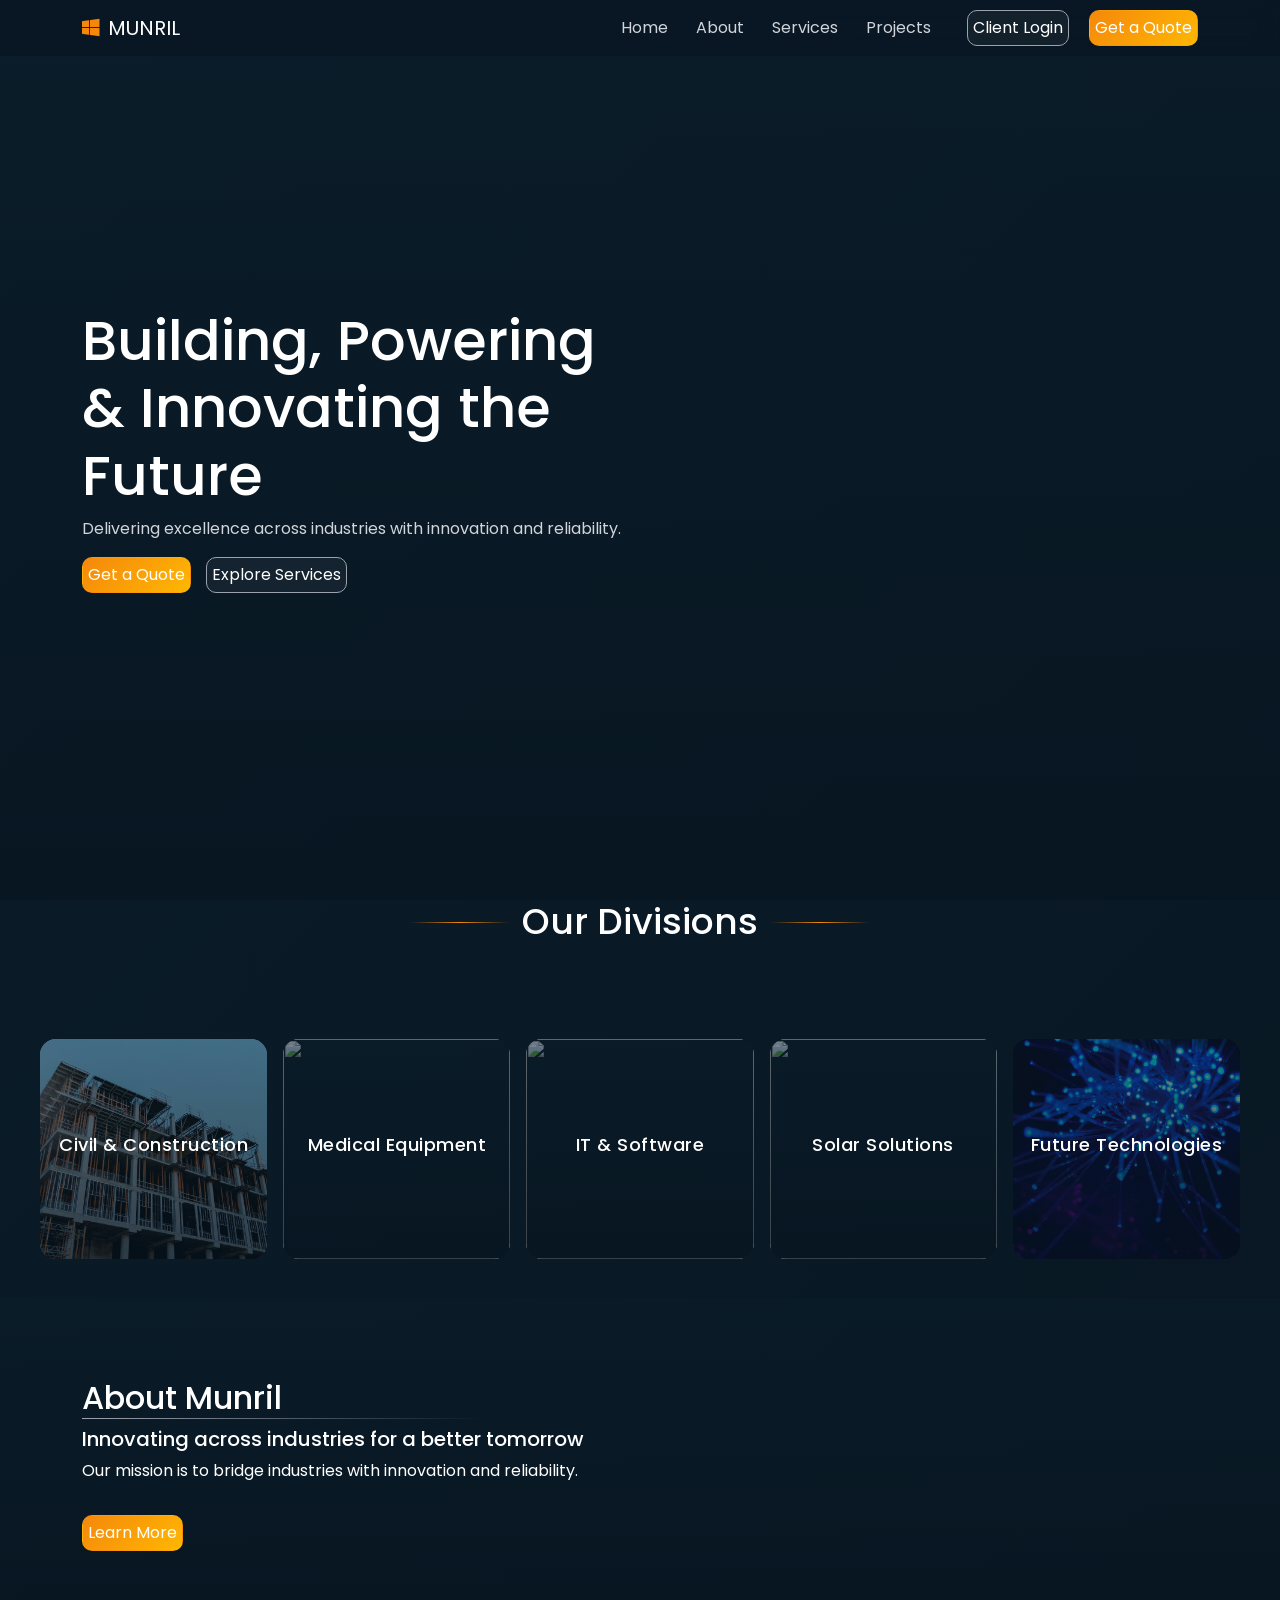
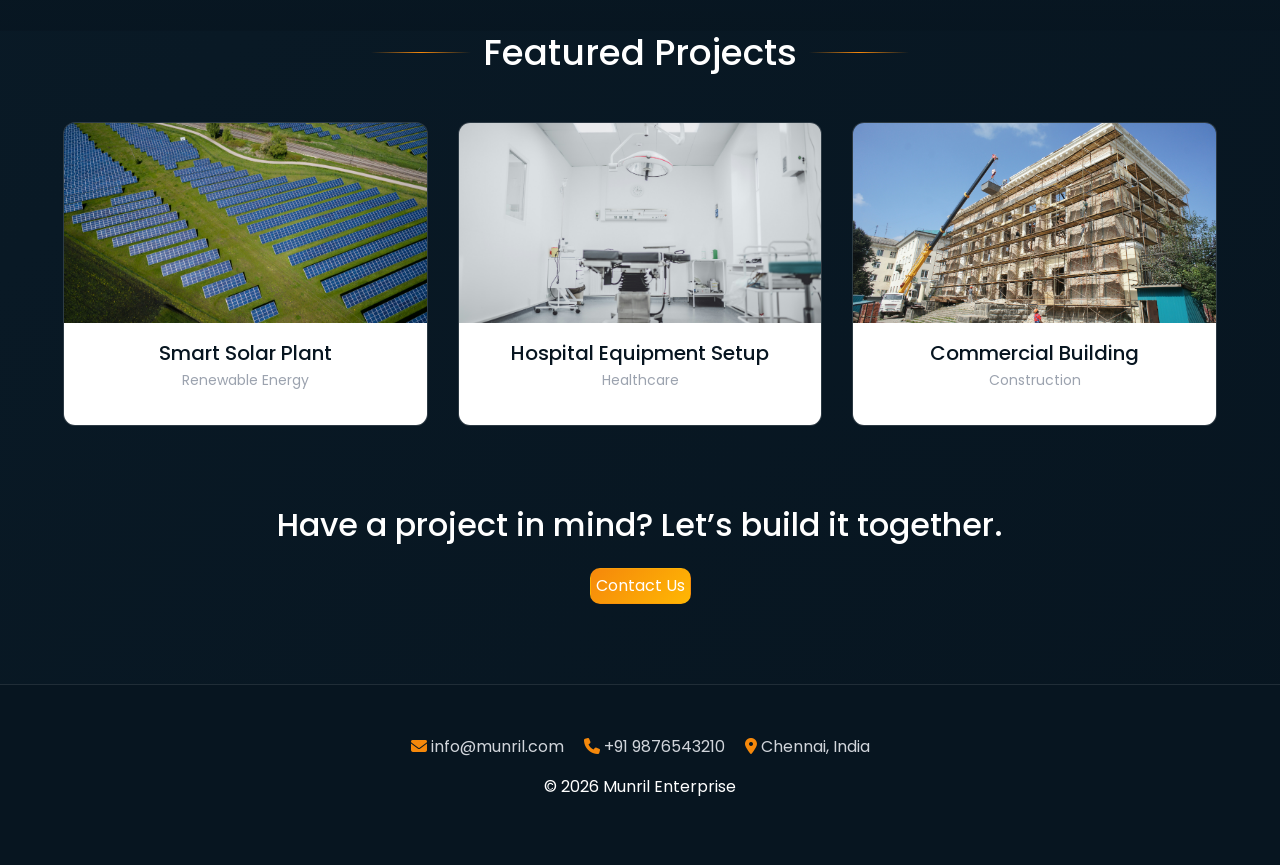
==== index.html @ ea1d563f "New Update" ====
<!DOCTYPE html>
<html lang="en">
<head>
<meta charset="UTF-8">
<meta name="viewport" content="width=device-width, initial-scale=1.0">

<title>Munril Enterprise</title>

<link href="https://cdn.jsdelivr.net/npm/bootstrap@5.3.2/dist/css/bootstrap.min.css" rel="stylesheet">
<link rel="stylesheet" href="https://cdnjs.cloudflare.com/ajax/libs/font-awesome/6.5.0/css/all.min.css">

<link href="https://fonts.googleapis.com/css2?family=Poppins:wght@300;400;600&display=swap" rel="stylesheet">

<link rel="stylesheet" href="style.css">
</head>

<body>

<nav class="navbar navbar-expand-lg fixed-top custom-nav">
  <div class="container">
    <a class="navbar-brand d-flex align-items-center">
      <i class="fa-brands fa-windows logo-icon"></i>
      <span class="logo-text ms-2">MUNRIL</span>
    </a>

    <button class="navbar-toggler text-white" data-bs-toggle="collapse" data-bs-target="#menu">☰</button>

    <div class="collapse navbar-collapse" id="menu">
      <ul class="navbar-nav ms-auto align-items-lg-center">
        <li class="nav-item"><a class="nav-link">Home</a></li>
        <li class="nav-item"><a class="nav-link">About</a></li>
        <li class="nav-item"><a class="nav-link">Services</a></li>
        <li class="nav-item"><a class="nav-link">Projects</a></li>

        <li class="nav-item ms-lg-3">
          <button class="btn btn-client">Client Login</button>
        </li>

        <li class="nav-item ms-lg-2">
          <button class="btn btn-glow">Get a Quote</button>
        </li>
      </ul>
    </div>
  </div>
</nav>

<section class="hero d-flex align-items-center">
  <div class="container">
    <div class="col-lg-6">
      <h1>Building, Powering & Innovating the Future</h1>
      <p>Delivering excellence across industries with innovation and reliability.</p>

      <div class="hero-buttons">
        <button class="btn btn-glow">Get a Quote</button>
        <button class="btn btn-outline">Explore Services</button>
      </div>
    </div>
  </div>
</section>

<section class="divisions text-center">
  <div class="container-fluid px-0">
    <h2 class="section-title">Our Divisions</h2>

    <div class="glass-box mt-5">
      <div class="row g-3 justify-content-center">

       <div class="col-lg col-md-4 col-6">
  <div class="division-card">
    <img src="./Images/civil.jpg" alt="">
    <div class="division-overlay">
      <h6>Civil & Construction</h6>
    </div>
  </div>
</div>

       <div class="col-lg col-md-4 col-6">
  <div class="division-card">
    <img src="./Images/MedicalEquipments.jpg" alt="">
    <div class="division-overlay">
      <h6>Medical Equipment</h6>
    </div>
  </div>
</div>

       <div class="col-lg col-md-4 col-6">
  <div class="division-card">
    <img src="./Images/it.jpg" alt="">
    <div class="division-overlay">
      <h6>IT & Software</h6>
    </div>
  </div>
</div>

        <div class="col-lg col-md-4 col-6">
  <div class="division-card">
    <img src="./Images/solar.jpg" alt="">
    <div class="division-overlay">
      <h6>Solar Solutions</h6>
    </div>
  </div>
</div>

       <div class="col-lg col-md-4 col-6">
  <div class="division-card">
    <img src="./Images/FT.jpg" alt="">
    <div class="division-overlay">
      <h6>Future Technologies</h6>
    </div>
  </div>
</div>

      </div>
    </div>
  </div>
</section>

<section class="about-section">
  <div class="container">
    <div class="col-lg-6">
      <h2 class="about-title">About Munril</h2>
      <h5>Innovating across industries for a better tomorrow</h5>
      <p>Our mission is to bridge industries with innovation and reliability.</p>
      <button class="btn btn-glow mt-3">Learn More</button>
    </div>
  </div>
</section>

<section class="projects-section text-center">
  <div class="container-fluid px-5 project-container">

    <h2 class="section-title mb-5">Featured Projects</h2>

    <div class="row g-3 justify-content-center">

      <div class="col-lg-4 col-md-6 col-6 project-col">
        <div class="project-card">
          <img src="./Images/sre.jpg">
          <div class="project-info">
            <h6>Smart Solar Plant</h6>
            <p>Renewable Energy</p>
          </div>
        </div>
      </div>

      <div class="col-lg-4 col-md-6 col-6 project-col">
        <div class="project-card">
          <img src="./Images/hesh.jpg">
          <div class="project-info">
            <h6>Hospital Equipment Setup</h6>
            <p>Healthcare</p>
          </div>
        </div>
      </div>

      <div class="col-lg-4 col-md-6 col-6 project-col">
        <div class="project-card">
          <img src="./Images/cbc.jpg">
          <div class="project-info">
            <h6>Commercial Building</h6>
            <p>Construction</p>
          </div>
        </div>
      </div>

    </div>

  </div>
</section>

<section class="cta-section text-center">
  <div class="container">
    <h2>Have a project in mind? Let’s build it together.</h2>
    <button class="btn btn-glow mt-3">Contact Us</button>
  </div>
</section>

<footer class="footer text-center">
  <div class="container">
    <div class="footer-info">
      <span><i class="fa-solid fa-envelope"></i> info@munril.com</span>
      <span><i class="fa-solid fa-phone"></i> +91 9876543210</span>
      <span><i class="fa-solid fa-location-dot"></i> Chennai, India</span>
    </div>
    <p class="mt-3">© 2026 Munril Enterprise</p>
  </div>
</footer>

<script src="https://cdn.jsdelivr.net/npm/bootstrap@5.3.2/dist/js/bootstrap.bundle.min.js"></script>
<script src="main.js"></script>

</body>
</html>
---- style.css ----
:root {
--bg-primary: #0B1D2A;
--bg-deep: #071520;
--bg-overlay: linear-gradient(135deg, #0B1D2A, #071520);
--hero-overlay-light: linear-gradient(
    rgba(11,29,42,0.4),
    rgba(7,21,32,0.6)
  );
 --about-overlay: linear-gradient(
    rgba(11,29,42,0.6),
    rgba(7,21,32,0.8)
  ); 
  --division-overlay: linear-gradient(
    rgba(11,29,42,0.55),
    rgba(7,21,32,0.75)
  );

  --division-overlay-hover: linear-gradient(
    rgba(11,29,42,0),
    rgba(7,21,32,0)
  );

 --nav-transparent: rgba(7,21,32,0.6);
 --navbar-scroll-bg: rgba(5, 57, 95, 0.85);

  --image-overlay: linear-gradient(
    rgba(11,29,42,0.4),
    rgba(7,21,32,0.6)
  );

--accent-main: #f5880b;
--accent-glow: #FFB703;
--accent-highlight: #FFD166;

--text-heading: #FFFFFF;
--text-body: #D1D5DB;
--text-muted: #9CA3AF;

--glass-bg: rgba(255,255,255,0.05);
--glass-border: rgba(255,255,255,0.1);
--blur: blur(10px);

--glow-shadow: 0 10px 30px rgba(245,158,11,0.4);
--glow-shadow-hover: 0 15px 40px rgba(245,158,11,0.6);
--card-shadow: 0 20px 40px rgba(0,0,0,0.3);

--font-main: 'Poppins', sans-serif;

--section-padding: 80px;
--mobile-padding: 40px;
}

html,body{
  overflow-x: hidden;
}

body{
  font-family: var(--font-main);
  background: var(--bg-overlay);
  color: var(--text-heading);
}

.custom-nav{
  background: var(--nav-transparent);
  backdrop-filter: var(--blur);
}

.navbar-nav .nav-link {
  display: inline-block !important;  
  width: auto !important;       
}

.logo-icon{
  color: var(--accent-main);
}

.logo-text{
  color: var(--text-heading);
}

.navbar-nav {
  gap: 12px;
}

.navbar-toggler:focus {
  outline: none;
  box-shadow: none;
}

.navbar-toggler {
  border: 2px solid transparent;
  transition: 0.3s;
}

.navbar-toggler:not(.collapsed) {
  border: 2px solid var(--text-muted);
}

.navbar-toggler:hover {
  border: 2px solid var(--text-muted);
}

.nav-link{
  color: var(--text-body) !important;
  position: relative;
  z-index: 1;
  cursor: pointer;
}

.nav-link::after {
  content: "";
  position: absolute;
  width: 0%;
  height: 2px;
  bottom: -4px;
  left: 0;
  z-index: 0;
  background: var(--accent-glow);
  transition: width 0.3s ease;
}

.nav-link:hover::after {
  width: 100%;
}

.hero{
  height: 100vh;
  background: var(--about-overlay), url('./Images/Solarpanel.jpg');
  background-size: cover;
  background-position: center;
}

.hero h1{
  font-size: 56px;
  line-height: 1.2;
}

.hero p{
  color: var(--text-body);
}

.hero-buttons{
  display: flex;
  gap: 15px;
}

.btn-client,
.btn-glow {
  position: relative;
  z-index: 2;
}

.btn-glow{
  background: linear-gradient(135deg,var(--accent-main),var(--accent-glow));
  color: var(--text-heading);
  border-radius: 10px;
  padding: 5px;
  transition: 0.3s;
}

.btn-glow:hover{
  transform: translateY(-2px) scale(1.03);
}

.btn-outline {
  border: 1px solid var(--text-muted);
  background: var(--glass-bg);
  color: var(--text-heading);
  backdrop-filter: var(--blur);
  border-radius: 10px;
  padding: 5px;
  transition: 0.3s;
}

.btn-outline:hover {
  transform: translateY(-2px) scale(1.03);
  border-color: var(--text-body);
}

.btn-client {
  background: var(--glass-bg);
  border: 1px solid var(--text-muted);
  color: var(--text-heading);
  backdrop-filter: var(--blur);
  border-radius: 10px;
  padding: 5px;
  transition: 0.3s;
}

.btn-client:hover {
  transform: translateY(-2px) scale(1.03);
  border-color: var(--text-body);
}

.glass-box{
  border-radius: 16px;
  padding: 40px;
}

.division-card{
  position: relative;
  border-radius: 16px;
  overflow: hidden;
  height: 220px;
  cursor: pointer;
}

.division-card img{
  width: 100%;
  height: 100%;
  object-fit: cover;
  transition: 0.4s ease;
}

.division-overlay{
  position: absolute;
  inset: 0;
  background: var(--division-overlay);
  display: flex;
  align-items: center;
  justify-content: center;
  text-align: center;
  transition: 0.4s ease;
}

.division-overlay h6{
  color: var(--text-heading);
  font-size: 18px;
  letter-spacing: 0.5px;
  transition: 0.3s ease;
}

.division-card:hover .division-overlay{
  background: var(--division-overlay-hover);
}

.division-card:hover .division-overlay h6{
  opacity: 0;
  transform: translateY(10px);
}

.division-card:hover{
  transform: scale(1.06);
  box-shadow: var(--card-shadow);
}

.section-title{
  font-size: 36px;
  position: relative;
  display: inline-block;
  padding: 0 12px;
}

.overlay-text{
  position: absolute;
  top: 50%;
  left: 50%;
  transform: translate(-50%, -50%);
  
  color: var(--text-white);
  font-size: 16px;
  font-weight: 600;
  text-align: center;
  padding: 0 10px;
  z-index: 2;
}

.section-title::before,
.section-title::after{
  content:"";
  position:absolute;
  height:1px;
  width:100px;
  top:50%;
  background: linear-gradient(to right, transparent, var(--accent-main), transparent);
}

.section-title::before{
  right:100%;
}

.section-title::after{
  left:100%;
}

.about-section{
  padding: var(--section-padding) 0;
  background: var(--about-overlay), url('./Images/Solarpanel.jpg');
  background-size: cover;
  background-position: center;
}

.about-title::after{
  content:"";
  display:block;
  height:1px;
  width:400px;
  background: linear-gradient(to right,var(--text-muted),transparent);
}

.project-card {
  background: var(--glass-bg);
  border: 1px solid var(--glass-border);
  backdrop-filter: blur(10px);
  border-radius: 12px;
  overflow: hidden;
  transition: 0.3s;
  height: 100%;
}

.project-card:hover{
  transform: translateY(-8px);
  box-shadow: var(--card-shadow);
}

.projects-section .row{
  margin-left: 0;
  margin-right: 0;
}

.project-col{
  padding-left: 15px;
  padding-right: 15px;
}

.projects-container{
  padding-left: 20px;
  padding-right: 20px;
}

.project-card img{
  width: 100%;
  height: 200px;
  object-fit: cover;
}

.project-info{
  background: var(--text-heading);
  color: var(--bg-deep);
  padding: 18px;
}

.project-info h6{
  font-size: 20px;
  margin-bottom: 5px;
}

.project-info p{
  font-size: 14px;
  color: var(--text-muted);
}

.cta-section{
  padding: var(--section-padding) 0;
}

.footer{
  background: var(--bg-deep);
  border-top:1px solid var(--glass-border);
  padding:50px;
}

.footer-info{
  display:flex;
  justify-content:center;
  gap:20px;
  flex-wrap:wrap;
  color: var(--text-body);
}

.footer i{
  color: var(--accent-main);
}



@media(max-width:768px){
  .hero h1{font-size:32px;}
  .section-title{font-size:24px;}
  .hero-buttons{flex-direction:column;}
}
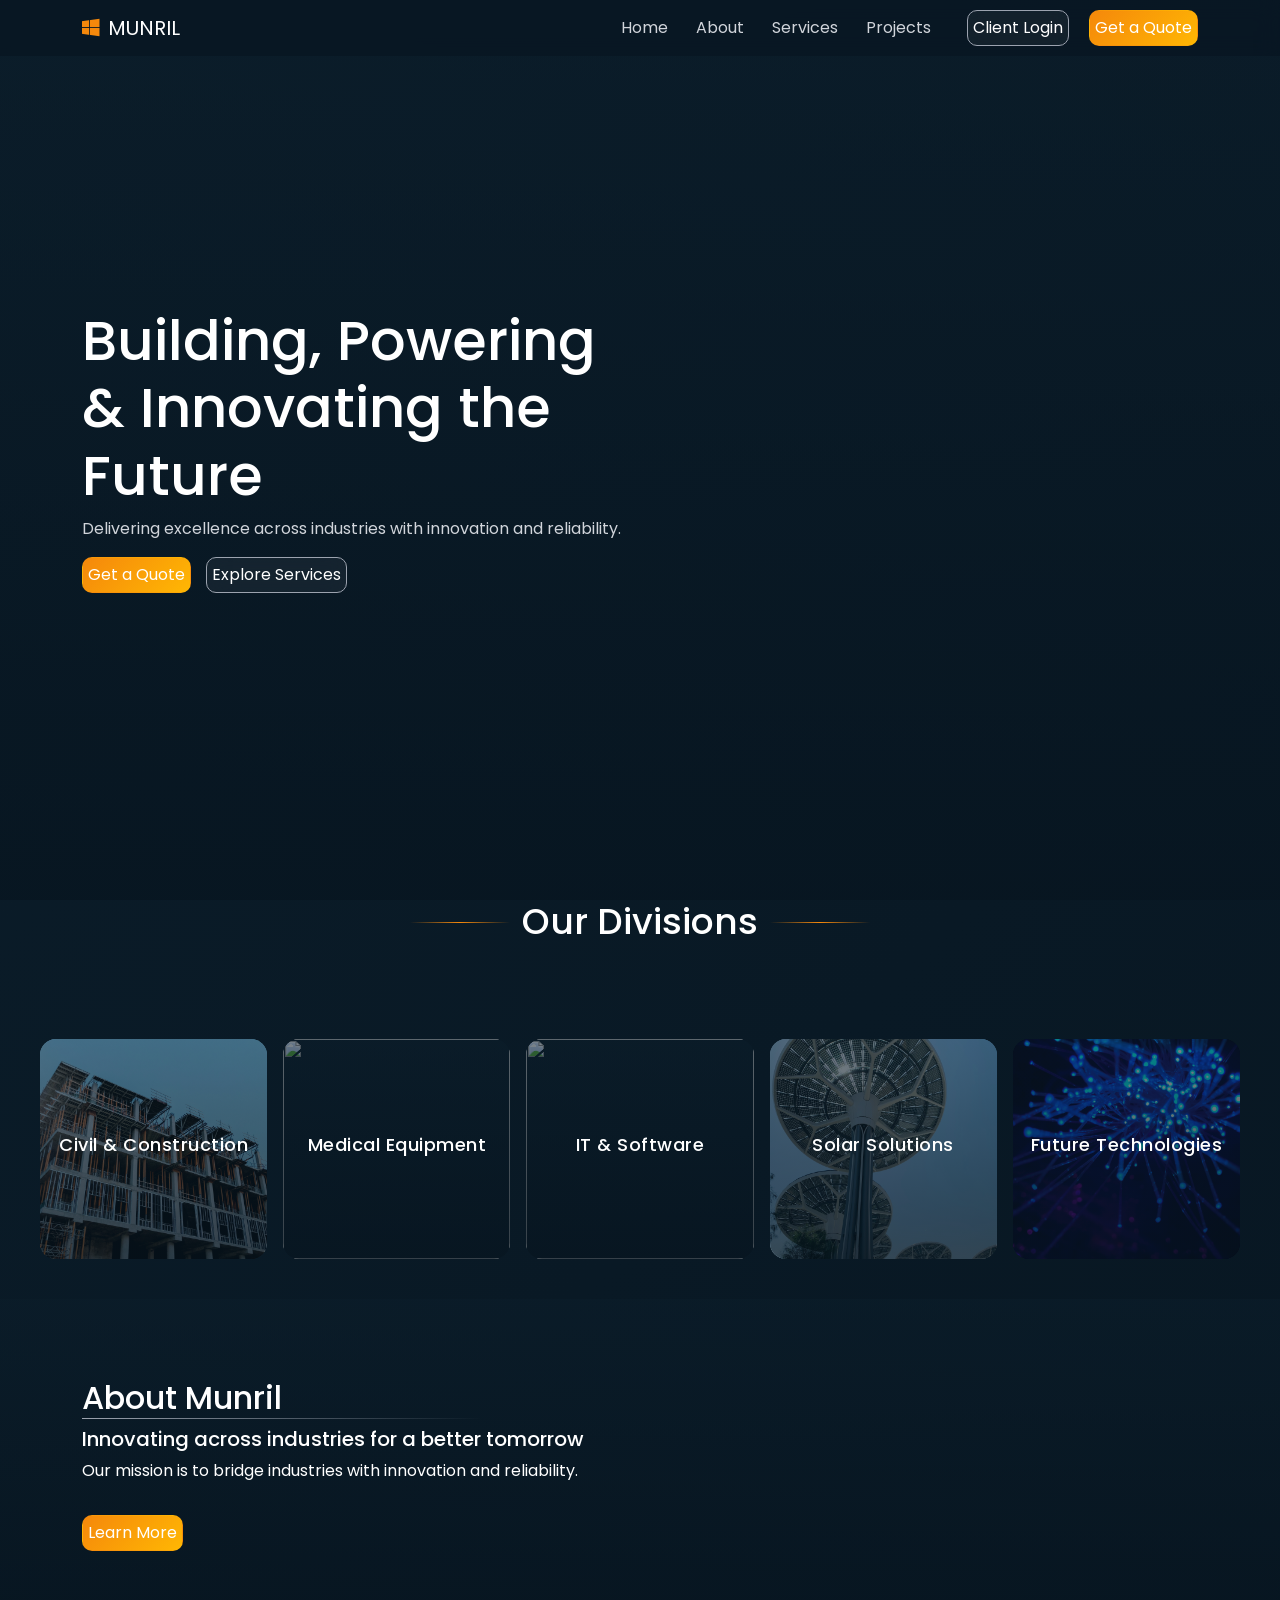
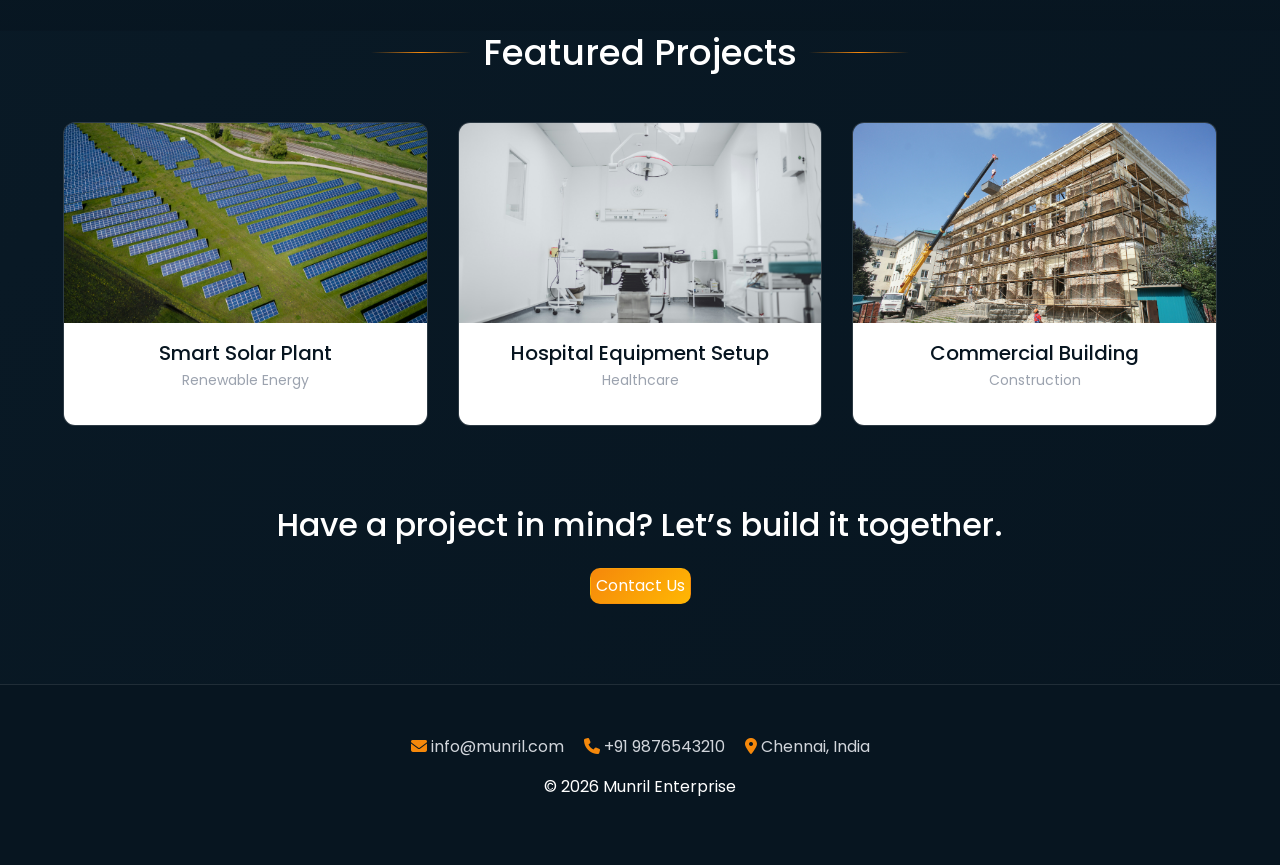
==== commit d955e04c: "Updated UI" ====
--- a/index.html
+++ b/index.html
@@ -85,7 +85,7 @@
 
        <div class="col-lg col-md-4 col-6">
   <div class="division-card">
-    <img src="./Images/it.jpg" alt="">
+    <img src="././Images/IT.jpg" alt="">
     <div class="division-overlay">
       <h6>IT & Software</h6>
     </div>
@@ -94,7 +94,7 @@
 
         <div class="col-lg col-md-4 col-6">
   <div class="division-card">
-    <img src="./Images/solar.jpg" alt="">
+    <img src="./Images/Solar.jpg" alt="">
     <div class="division-overlay">
       <h6>Solar Solutions</h6>
     </div>
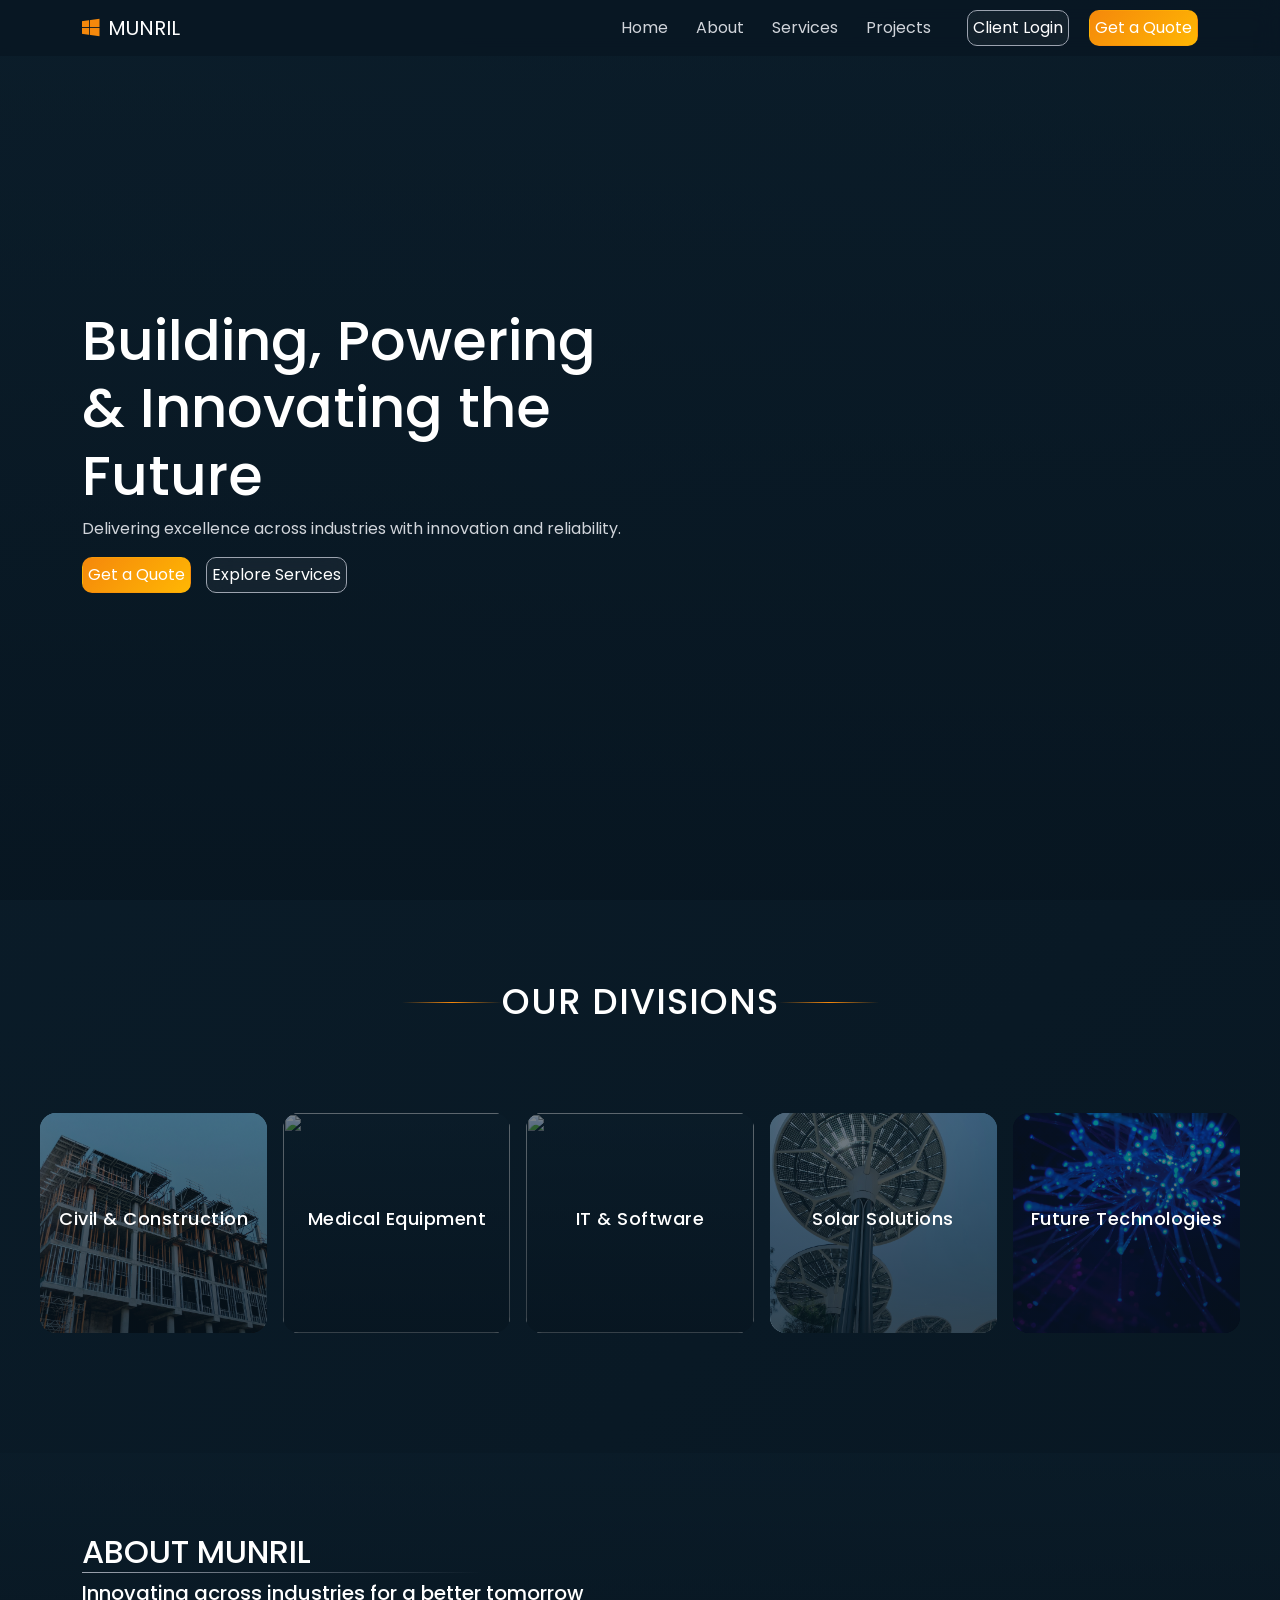
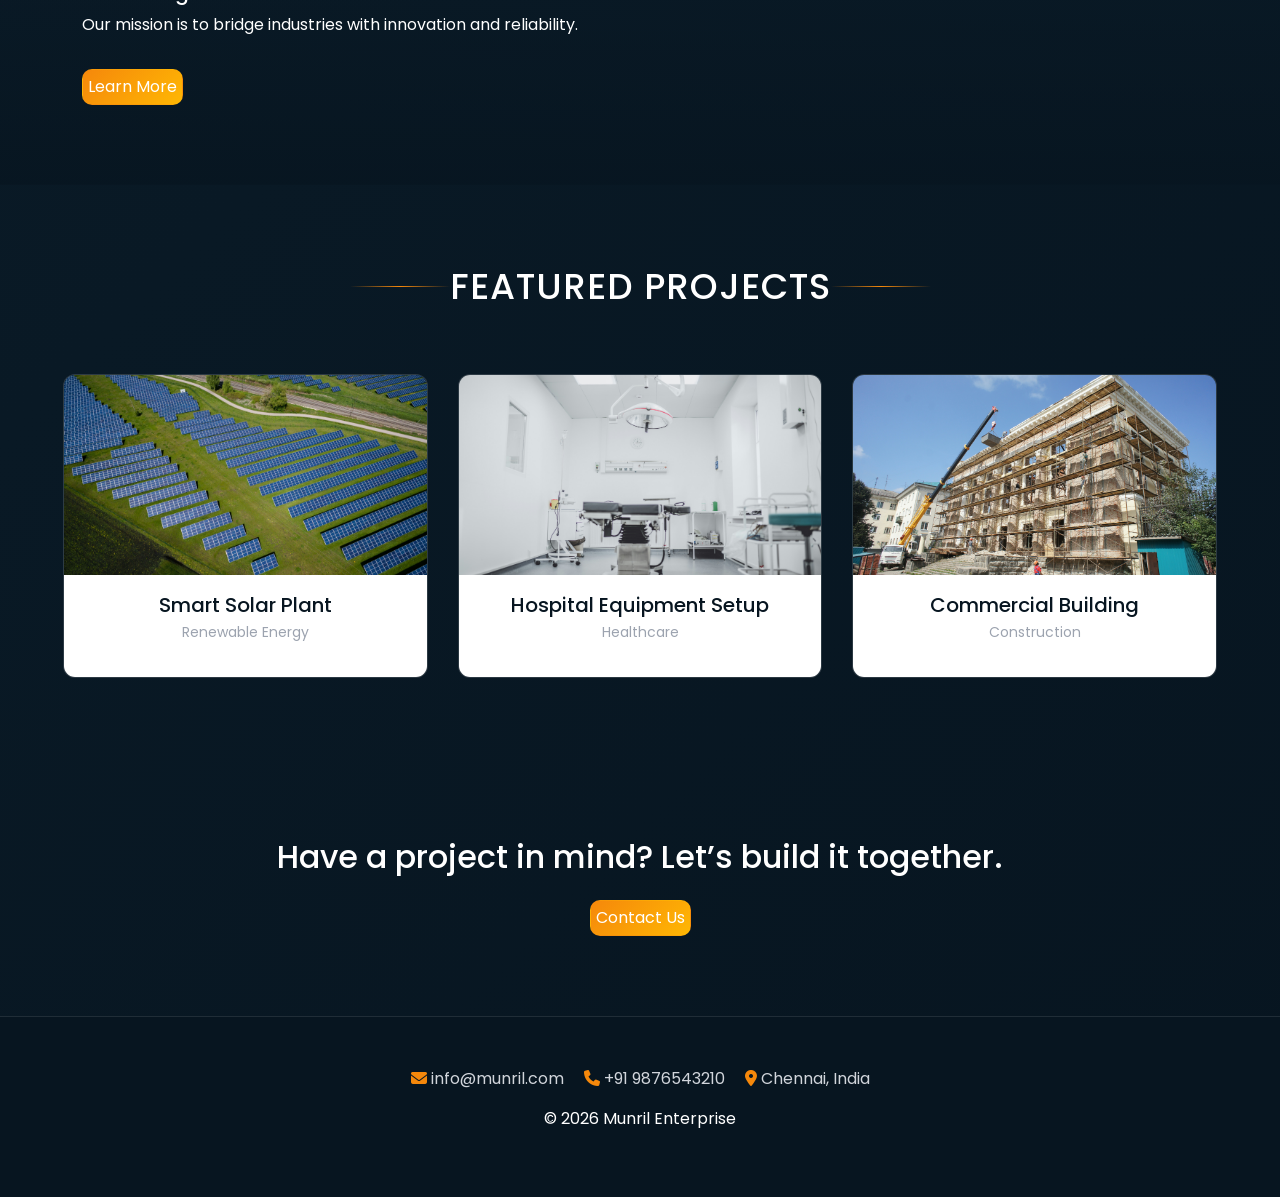
==== commit 7c70a27c: "Updates spacing" ====
--- a/index.html
+++ b/index.html
@@ -60,9 +60,9 @@
 
 <section class="divisions text-center">
   <div class="container-fluid px-0">
-    <h2 class="section-title">Our Divisions</h2>
+    <h2 class="section-title">OUR DIVISIONS</h2>
 
-    <div class="glass-box mt-5">
+    <div class="glass-box">
       <div class="row g-3 justify-content-center">
 
        <div class="col-lg col-md-4 col-6">
@@ -118,7 +118,7 @@
 <section class="about-section">
   <div class="container">
     <div class="col-lg-6">
-      <h2 class="about-title">About Munril</h2>
+      <h2 class="about-title">ABOUT MUNRIL</h2>
       <h5>Innovating across industries for a better tomorrow</h5>
       <p>Our mission is to bridge industries with innovation and reliability.</p>
       <button class="btn btn-glow mt-3">Learn More</button>
@@ -129,11 +129,11 @@
 <section class="projects-section text-center">
   <div class="container-fluid px-5 project-container">
 
-    <h2 class="section-title mb-5">Featured Projects</h2>
+    <h2 class="section-title">FEATURED PROJECTS</h2>
 
     <div class="row g-3 justify-content-center">
 
-      <div class="col-lg-4 col-md-6 col-6 project-col">
+      <div class="col-lg-4 col-md-6 col-12 project-col">
         <div class="project-card">
           <img src="./Images/sre.jpg">
           <div class="project-info">
@@ -143,7 +143,7 @@
         </div>
       </div>
 
-      <div class="col-lg-4 col-md-6 col-6 project-col">
+      <div class="col-lg-4 col-md-6 col-12 project-col">
         <div class="project-card">
           <img src="./Images/hesh.jpg">
           <div class="project-info">
@@ -153,7 +153,7 @@
         </div>
       </div>
 
-      <div class="col-lg-4 col-md-6 col-6 project-col">
+      <div class="col-lg-4 col-md-6 col-12 project-col">
         <div class="project-card">
           <img src="./Images/cbc.jpg">
           <div class="project-info">
--- a/style.css
+++ b/style.css
@@ -244,11 +244,19 @@
   box-shadow: var(--card-shadow);
 }
 
+.divisions,
+.projects-section {
+  padding: var(--section-padding) 0;
+}
+
 .section-title{
   font-size: 36px;
   position: relative;
   display: inline-block;
-  padding: 0 12px;
+  /* padding: 0 12px; */
+  margin: 0 0 40px 0;
+  text-transform: uppercase;
+  letter-spacing: 1px;
 }
 
 .overlay-text{
@@ -265,6 +273,11 @@
   z-index: 2;
 }
 
+.glass-box,
+.projects-section .row {
+  margin-top: 10px;
+}
+
 .section-title::before,
 .section-title::after{
   content:"";
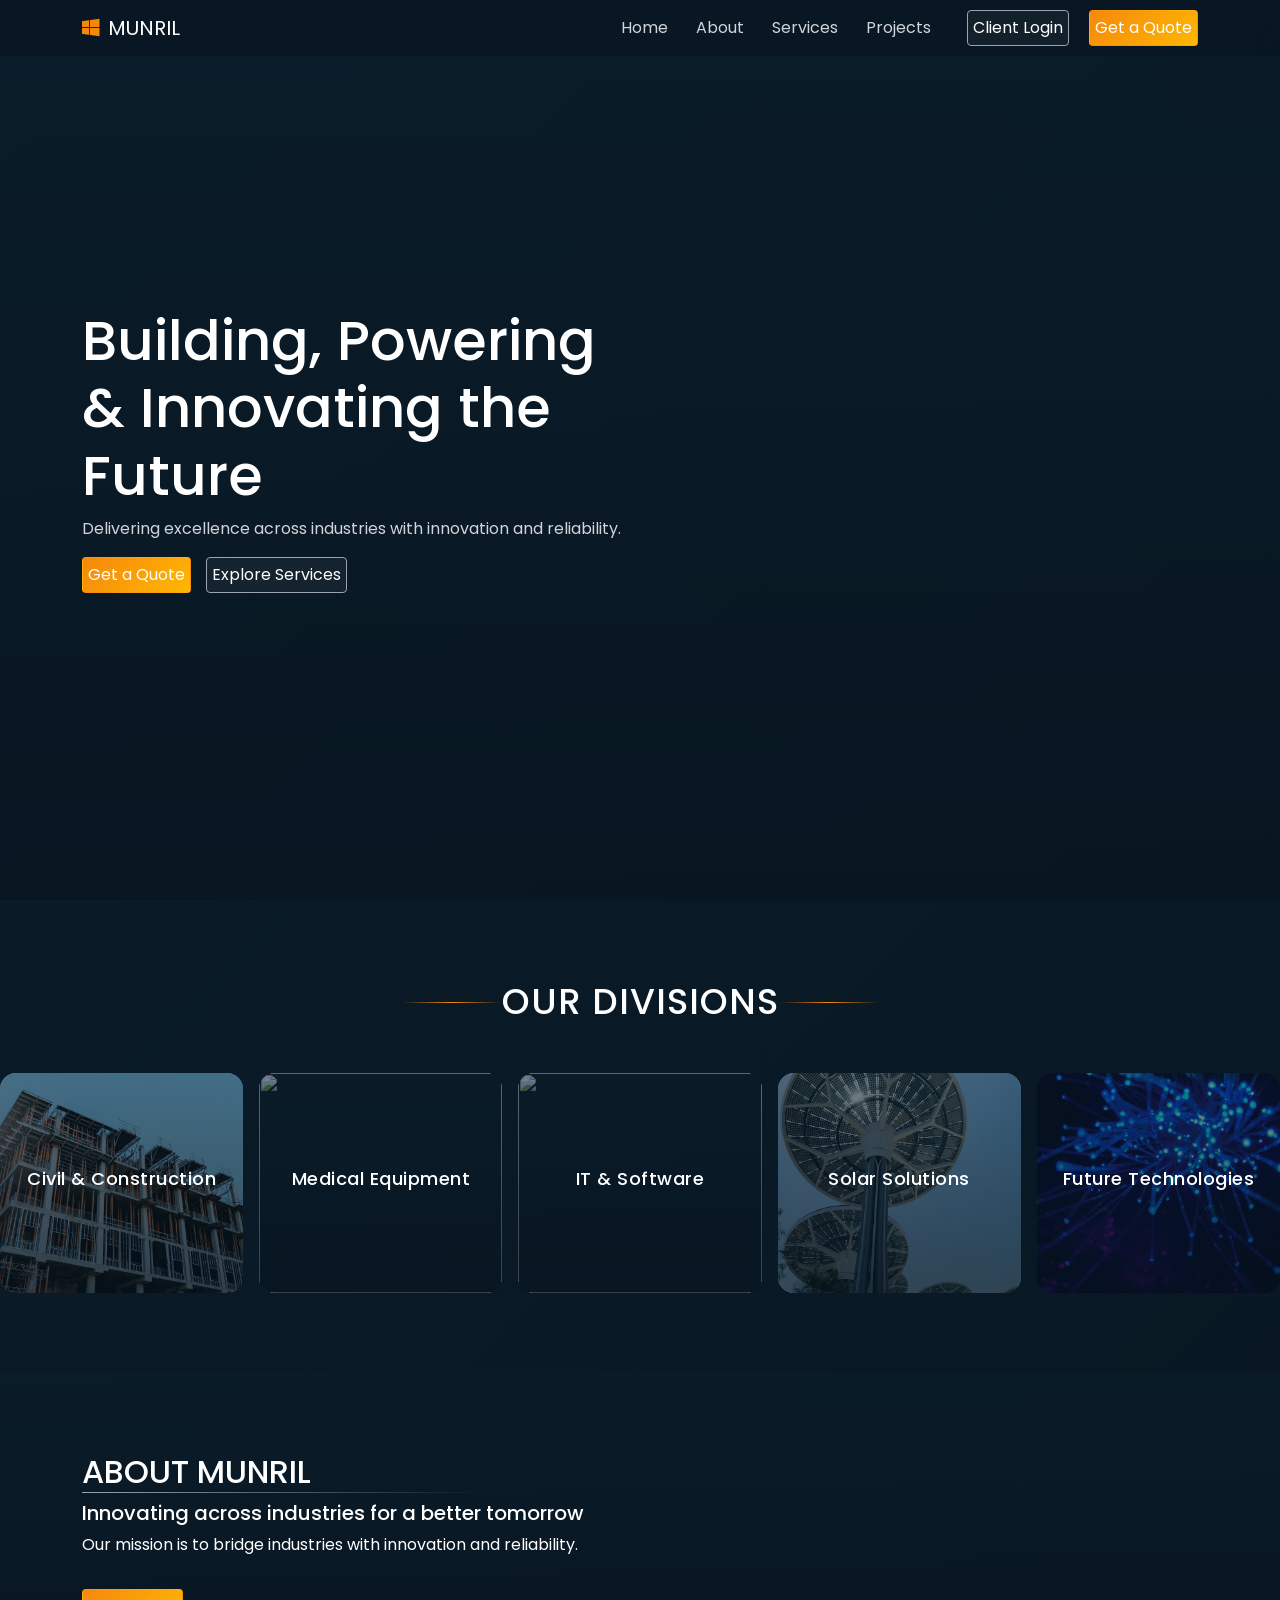
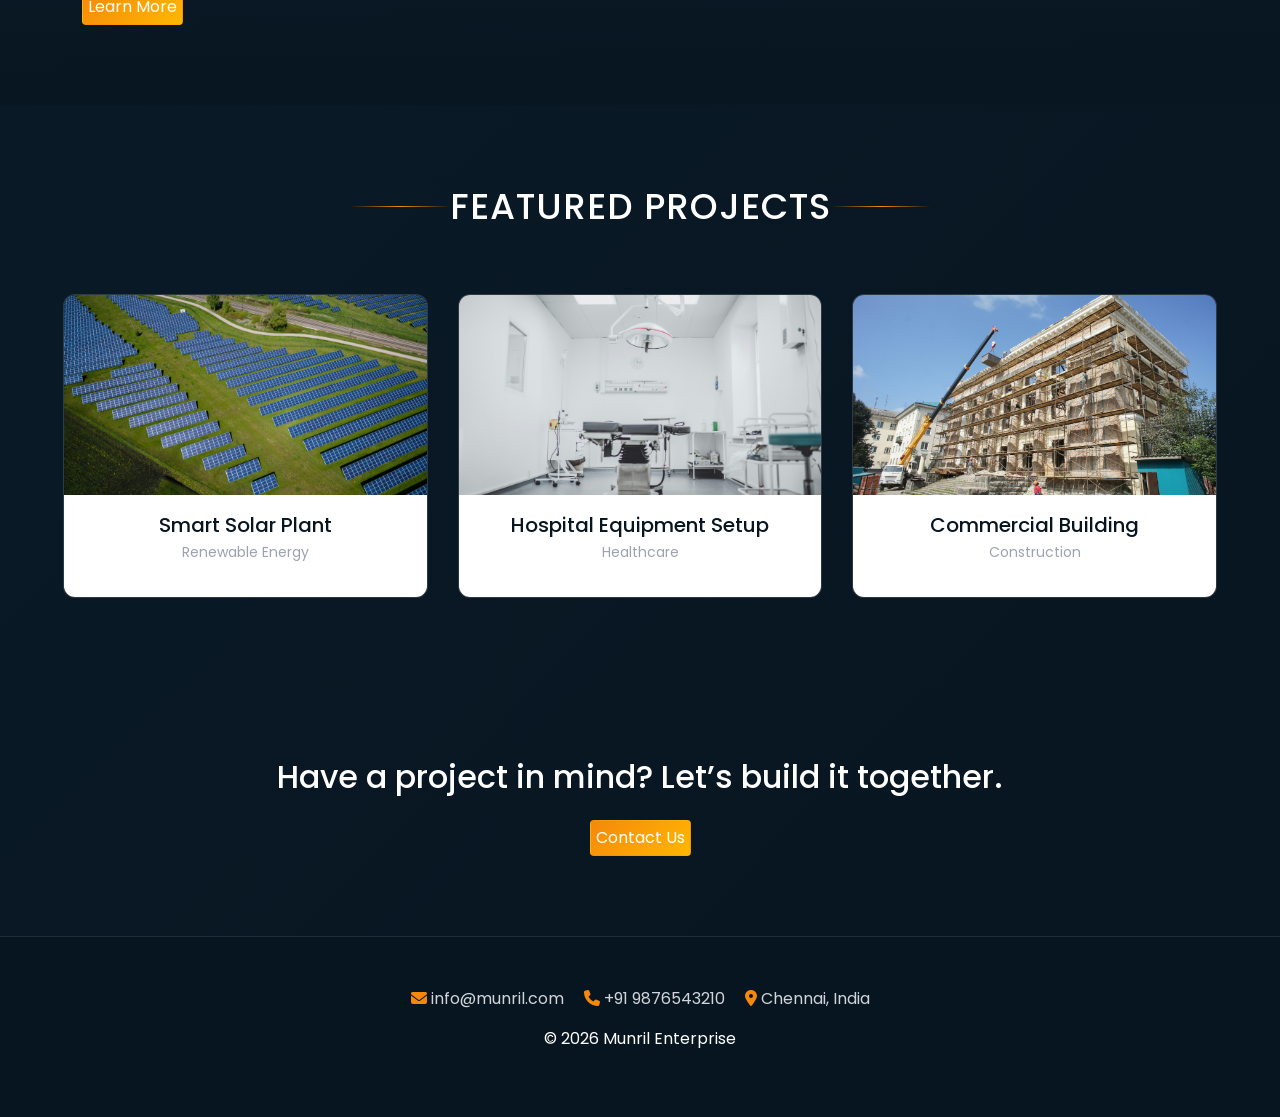
==== commit 546e6a28: "Added New Page" ====
--- a/index.html
+++ b/index.html
@@ -66,12 +66,14 @@
       <div class="row g-3 justify-content-center">
 
        <div class="col-lg col-md-4 col-6">
+        <a href="./civil.html" target="_blank">
   <div class="division-card">
     <img src="./Images/civil.jpg" alt="">
     <div class="division-overlay">
       <h6>Civil & Construction</h6>
     </div>
   </div>
+    </a>
 </div>
 
        <div class="col-lg col-md-4 col-6">
@@ -93,12 +95,14 @@
 </div>
 
         <div class="col-lg col-md-4 col-6">
+  <a href="./solar-solutions.html" target="_blank" class="division-link">
   <div class="division-card">
     <img src="./Images/Solar.jpg" alt="">
     <div class="division-overlay">
       <h6>Solar Solutions</h6>
     </div>
   </div>
+</a>
 </div>
 
        <div class="col-lg col-md-4 col-6">
--- a/style.css
+++ b/style.css
@@ -48,6 +48,8 @@
 
 --section-padding: 80px;
 --mobile-padding: 40px;
+--border-radius: 4px;
+--button-padding: 5px;
 }
 
 html,body{
@@ -153,8 +155,8 @@
 .btn-glow{
   background: linear-gradient(135deg,var(--accent-main),var(--accent-glow));
   color: var(--text-heading);
-  border-radius: 10px;
-  padding: 5px;
+  border-radius: var(--border-radius);
+  padding: var(--button-padding);
   transition: 0.3s;
 }
 
@@ -167,8 +169,8 @@
   background: var(--glass-bg);
   color: var(--text-heading);
   backdrop-filter: var(--blur);
-  border-radius: 10px;
-  padding: 5px;
+  border-radius: var(--border-radius);
+  padding: var(--button-padding);
   transition: 0.3s;
 }
 
@@ -182,8 +184,8 @@
   border: 1px solid var(--text-muted);
   color: var(--text-heading);
   backdrop-filter: var(--blur);
-  border-radius: 10px;
-  padding: 5px;
+  border-radius: var(--border-radius);
+  padding: var(--button-padding);
   transition: 0.3s;
 }
 
@@ -194,7 +196,6 @@
 
 .glass-box{
   border-radius: 16px;
-  padding: 40px;
 }
 
 .division-card{
@@ -253,7 +254,6 @@
   font-size: 36px;
   position: relative;
   display: inline-block;
-  /* padding: 0 12px; */
   margin: 0 0 40px 0;
   text-transform: uppercase;
   letter-spacing: 1px;
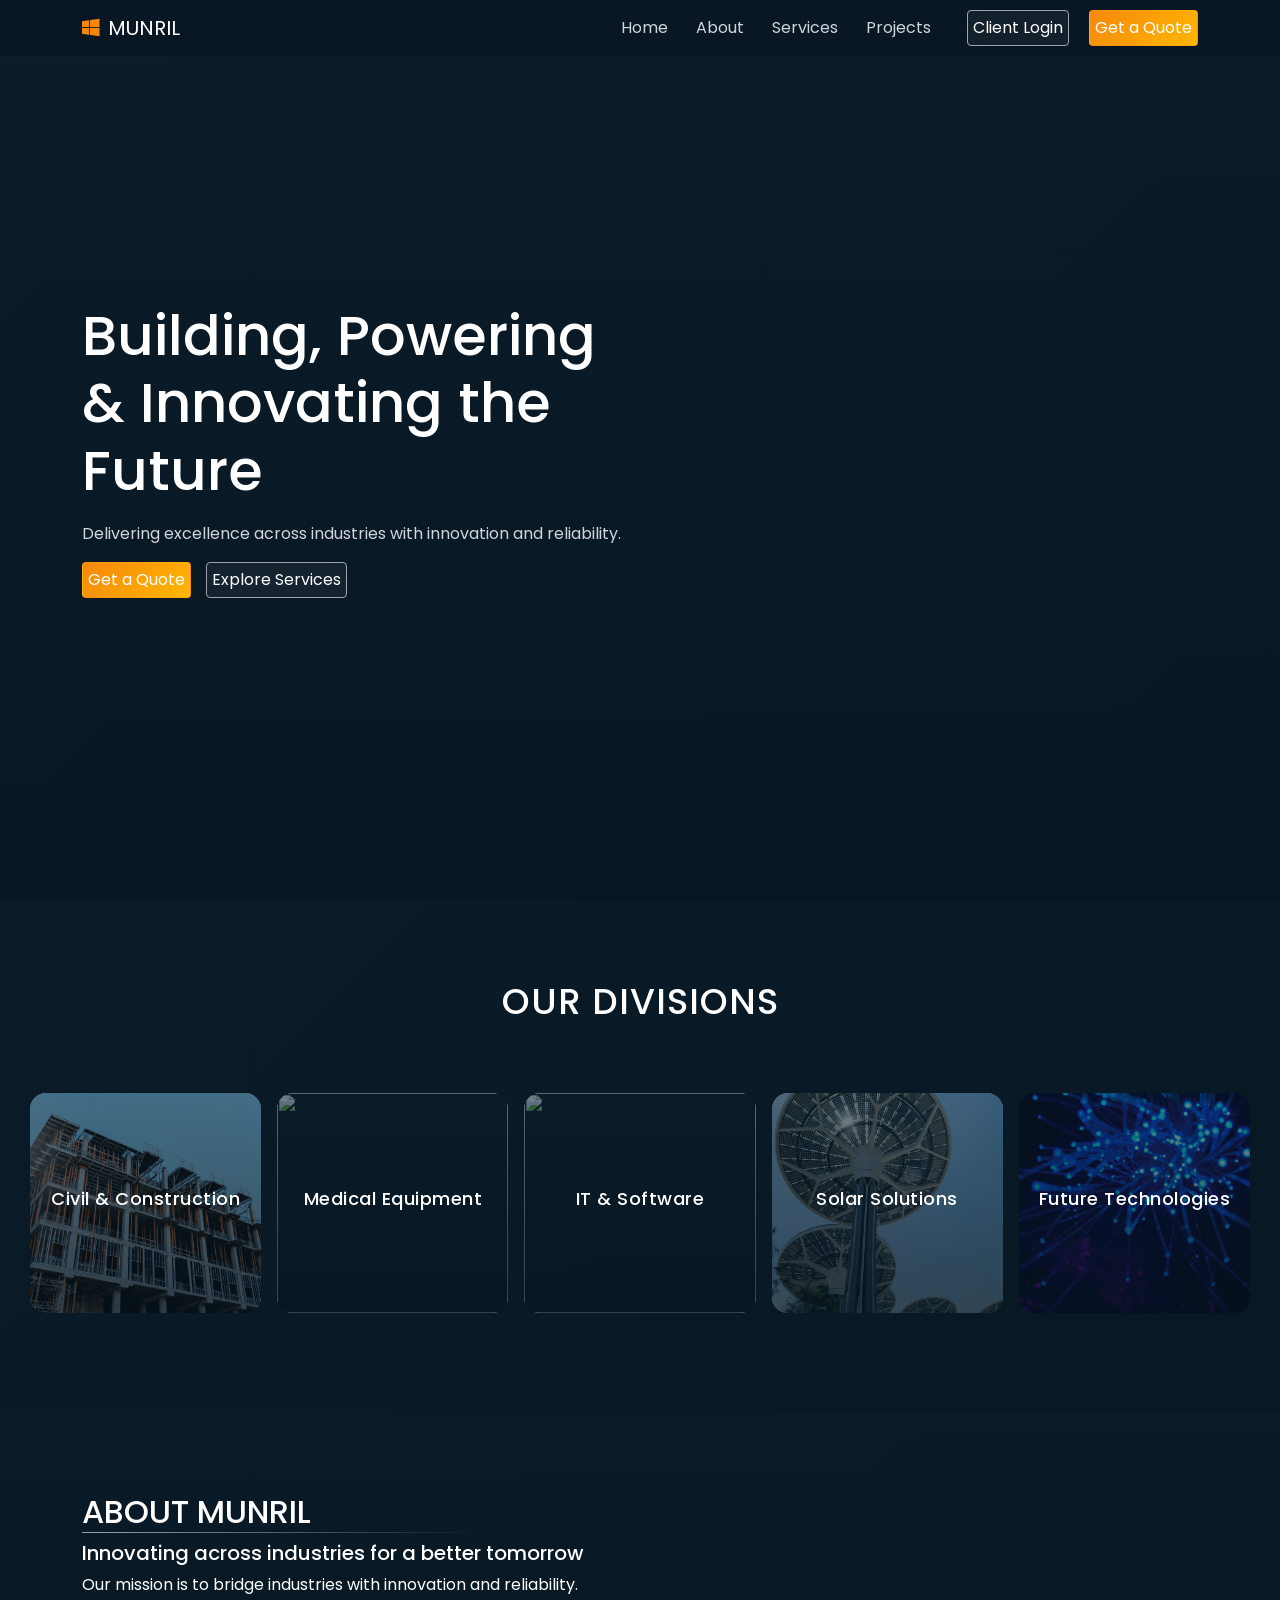
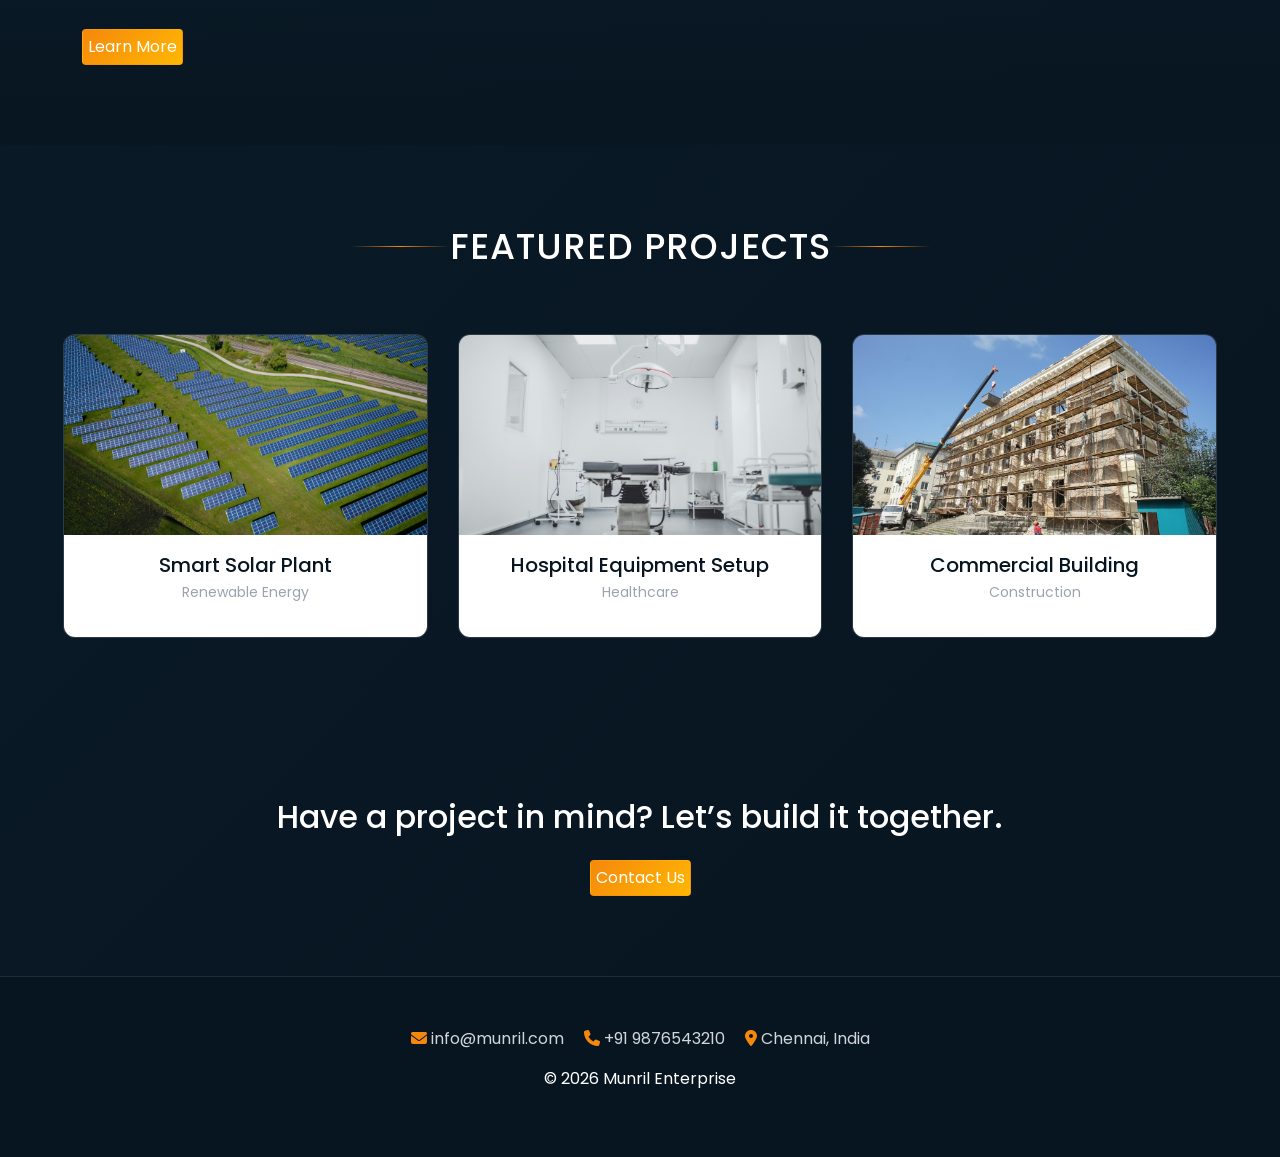
==== commit beecc5d5: "Added Med Page" ====
--- a/index.html
+++ b/index.html
@@ -27,10 +27,10 @@
 
     <div class="collapse navbar-collapse" id="menu">
       <ul class="navbar-nav ms-auto align-items-lg-center">
-        <li class="nav-item"><a class="nav-link">Home</a></li>
-        <li class="nav-item"><a class="nav-link">About</a></li>
-        <li class="nav-item"><a class="nav-link">Services</a></li>
-        <li class="nav-item"><a class="nav-link">Projects</a></li>
+        <li class="nav-item"><a href="#home" class="nav-link">Home</a></li>
+        <li class="nav-item"><a href="#about" class="nav-link">About</a></li>
+        <li class="nav-item"><a href="#services" class="nav-link">Services</a></li>
+        <li class="nav-item"><a href="#pojects" class="nav-link">Projects</a></li>
 
         <li class="nav-item ms-lg-3">
           <button class="btn btn-client">Client Login</button>
@@ -44,7 +44,7 @@
   </div>
 </nav>
 
-<section class="hero d-flex align-items-center">
+<section class="hero d-flex align-items-center" id="home">
   <div class="container">
     <div class="col-lg-6">
       <h1>Building, Powering & Innovating the Future</h1>
@@ -58,7 +58,7 @@
   </div>
 </section>
 
-<section class="divisions text-center">
+<section class="divisions text-center" id="services">
   <div class="container-fluid px-0">
     <h2 class="section-title">OUR DIVISIONS</h2>
 
@@ -77,12 +77,14 @@
 </div>
 
        <div class="col-lg col-md-4 col-6">
+         <a href="./Medical.html" target="_blank" class="division-link">
   <div class="division-card">
     <img src="./Images/MedicalEquipments.jpg" alt="">
     <div class="division-overlay">
       <h6>Medical Equipment</h6>
     </div>
   </div>
+  </a>
 </div>
 
        <div class="col-lg col-md-4 col-6">
@@ -119,7 +121,7 @@
   </div>
 </section>
 
-<section class="about-section">
+<section class="about-section" id="about">
   <div class="container">
     <div class="col-lg-6">
       <h2 class="about-title">ABOUT MUNRIL</h2>
@@ -130,7 +132,7 @@
   </div>
 </section>
 
-<section class="projects-section text-center">
+<section class="projects-section text-center" id="pojects">
   <div class="container-fluid px-5 project-container">
 
     <h2 class="section-title">FEATURED PROJECTS</h2>
--- a/style.css
+++ b/style.css
@@ -126,19 +126,24 @@
 }
 
 .hero{
-  height: 100vh;
-  background: var(--about-overlay), url('./Images/Solarpanel.jpg');
-  background-size: cover;
-  background-position: center;
+height:100vh;
+background: var(--about-overlay), url('./Images/Solarpanel.jpg');
+background-size:cover;
+background-position:center;
+display:flex;
+align-items:center;
 }
 
 .hero h1{
-  font-size: 56px;
-  line-height: 1.2;
+font-size:56px;
+line-height:1.2;
+max-width:650px;
 }
 
 .hero p{
-  color: var(--text-body);
+color:var(--text-body);
+max-width:560px;
+margin-top:18px;
 }
 
 .hero-buttons{
@@ -196,6 +201,7 @@
 
 .glass-box{
   border-radius: 16px;
+  padding:20px 30px; 
 }
 
 .division-card{
@@ -282,7 +288,7 @@
 .section-title::after{
   content:"";
   position:absolute;
-  height:1px;
+  height:0.8px;
   width:100px;
   top:50%;
   background: linear-gradient(to right, transparent, var(--accent-main), transparent);
@@ -391,4 +397,112 @@
   .hero h1{font-size:32px;}
   .section-title{font-size:24px;}
   .hero-buttons{flex-direction:column;}
+  .glass-box{
+      padding-top: 35px;
+  }
+    .divisions .row{
+      padding-left: 16px;
+      padding-right: 16px;
+      margin-top: 18px;
+  }
+   .section-title{
+      font-size:20px;
+      padding:0 8px;
+      letter-spacing:0.5px;
+  }
+
+  .section-title::before,
+  .section-title::after{
+      width:55px; 
+  }
+
+  .hero .container,
+.about-section .container,
+.divisions .container-fluid,
+.projects-section .container-fluid{
+padding-left:22px;
+padding-right:22px;
+}
+
+.hero{
+padding-left:8px;
+padding-right:8px;
+}
+
+.hero h1{
+font-size:32px;
+line-height:1.35;
+margin-bottom:18px;
+max-width:95%;
+}
+
+.hero p{
+max-width:92%;
+margin-bottom:22px;
+}
+
+.hero-buttons{
+flex-direction:column;
+gap:14px;
+width:100%;
+}
+
+.hero-buttons .btn{
+width:100%;
+}
+
+.about-section{
+padding-left:8px;
+padding-right:8px;
+}
+
+.about-section h2,
+.about-section h5,
+.about-section p{
+max-width:92%;
+}
+
+.about-title::after{
+width:180px;  
+}
+
+.section-title{
+font-size:22px;
+padding:0 16px;
+margin-top:24px;
+margin-bottom:28px;
+}
+
+.section-title::before,
+.section-title::after{
+width:65px;
+}
+
+.glass-box{
+padding:30px 18px 0;
+}
+
+.division-card{
+margin-left:6px;
+margin-right:6px;
+}
+
+.division-overlay h6{
+padding-left:18px;
+padding-right:18px;
+line-height:1.35;
+}
+
+.projects-section{
+padding-left:10px;
+padding-right:10px;
+}
+
+.project-col{
+padding-left:18px;
+padding-right:18px;
+margin-bottom:24px;
+}
+  
+
 }
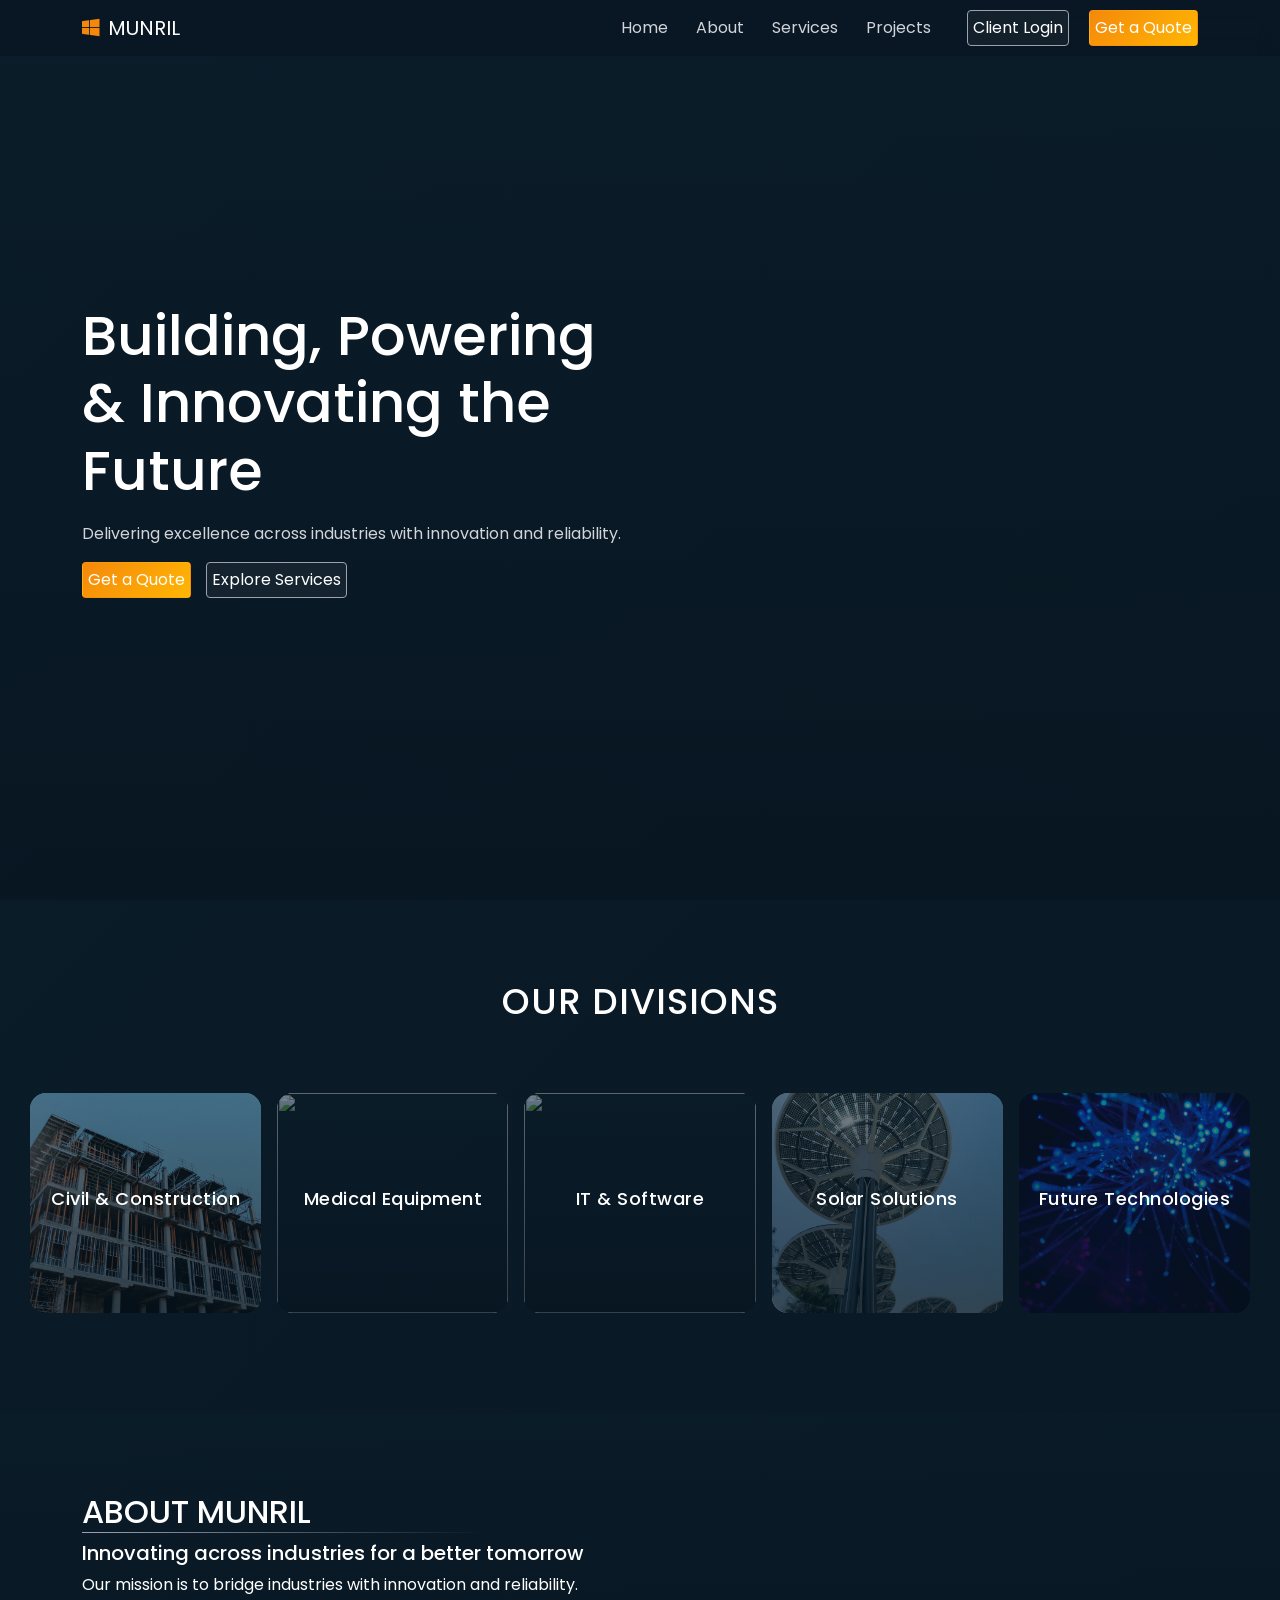
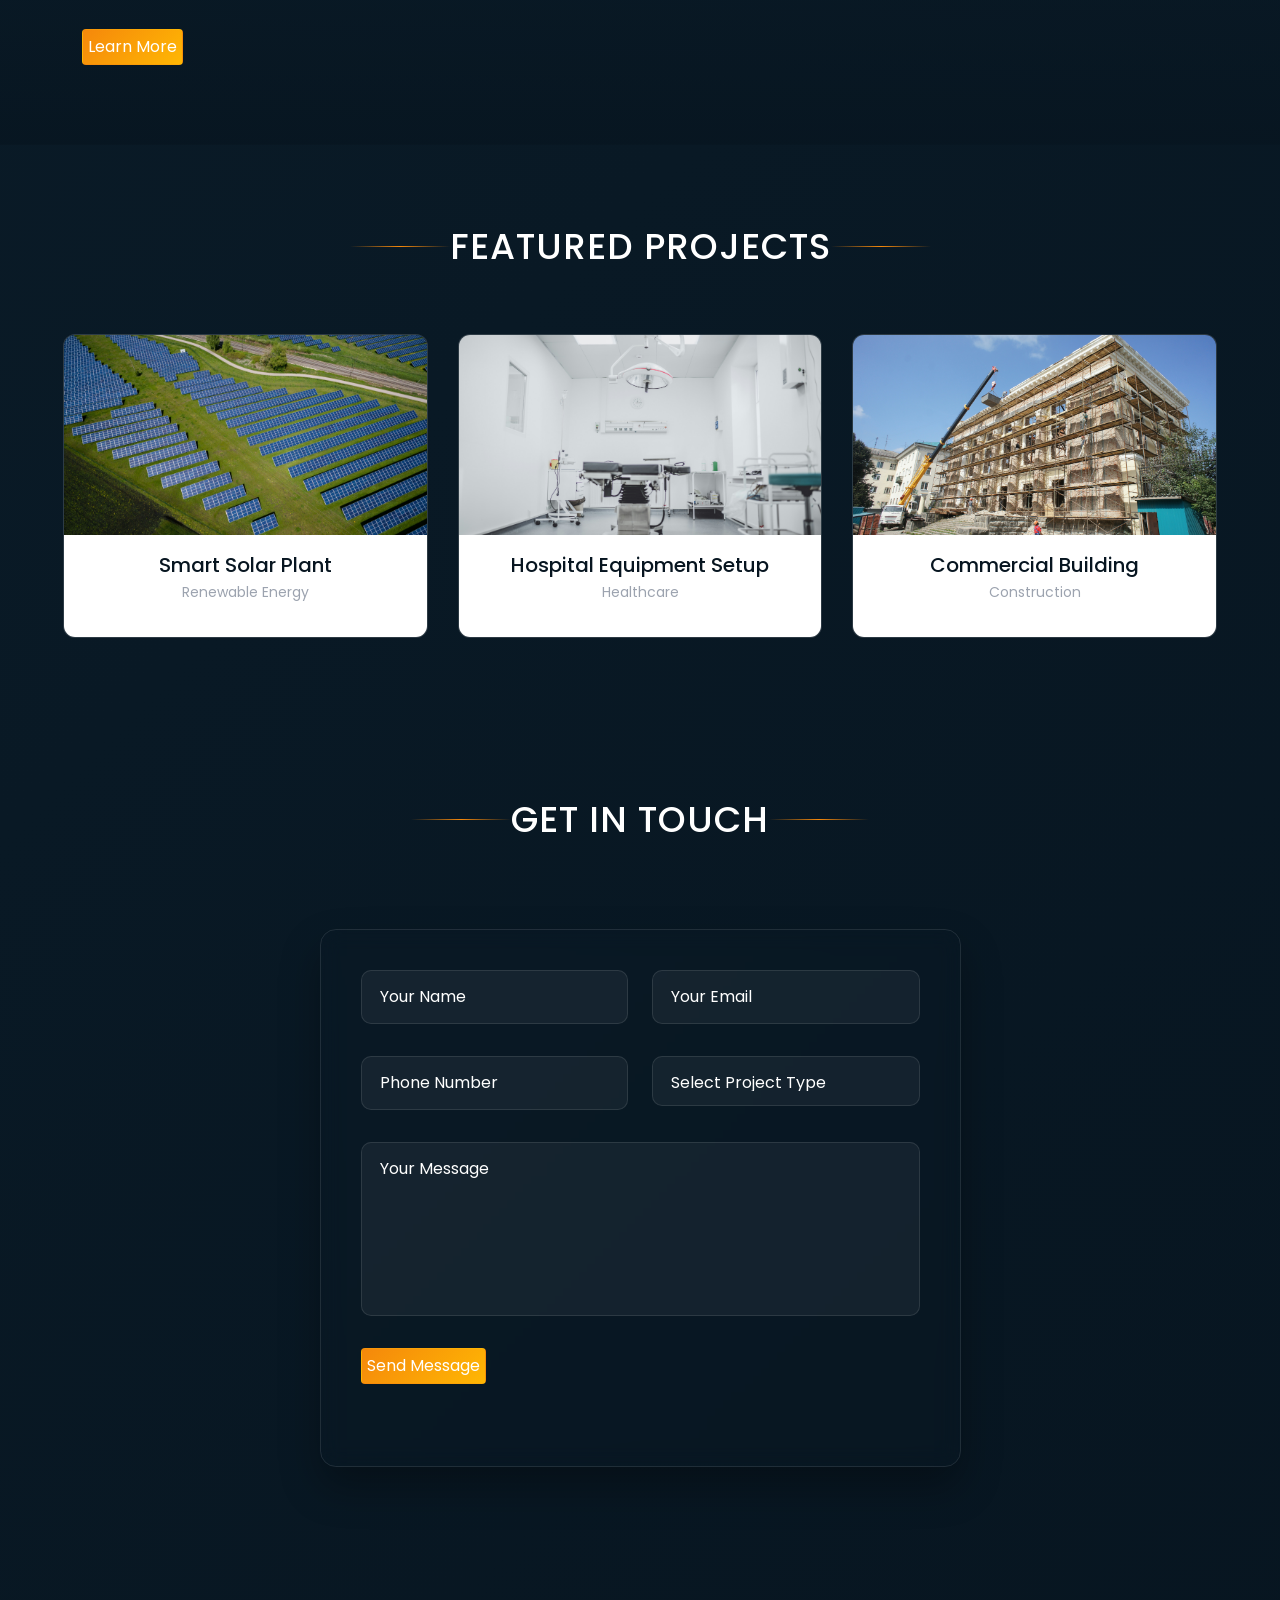
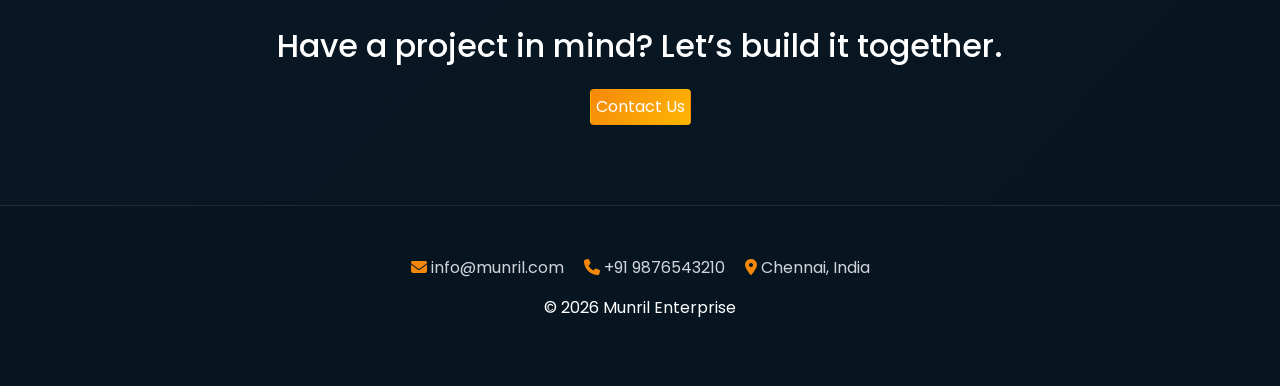
==== commit 19366b8c: "Added Enquiry Form" ====
--- a/index.html
+++ b/index.html
@@ -174,6 +174,125 @@
   </div>
 </section>
 
+<section class="contact-section">
+  <div class="container">
+
+    <div class="text-center">
+      <h2 class="section-title">
+        GET IN TOUCH
+      </h2>
+    </div>
+
+    <div class="row mt-5 justify-content-center">
+
+      <div class="col-lg-7">
+        <div class="contact-form-box">
+
+          <form id="contactForm">
+
+            <div class="row g-4">
+
+              <div class="col-md-6">
+                <input 
+                  type="text"
+                  id="name"
+                  class="form-control custom-input"
+                  placeholder="Your Name">
+
+                <small class="error-text" id="nameError"></small>
+              </div>
+
+              <div class="col-md-6">
+                <input 
+                  type="email"
+                  id="email"
+                  class="form-control custom-input"
+                  placeholder="Your Email">
+
+                <small class="error-text" id="emailError"></small>
+              </div>
+
+              <div class="col-md-6">
+                <input 
+                  type="tel"
+                  id="phone"
+                  class="form-control custom-input"
+                  placeholder="Phone Number"
+                  maxlength="10">
+
+                <small class="error-text" id="phoneError"></small>
+              </div>
+
+              <div class="col-md-6">
+                <select 
+                  id="projectType"
+                 class="form-control custom-input project-select">
+
+                  <option value="">
+                    Select Project Type
+                  </option>
+
+                  <option>
+                    Civil Construction
+                  </option>
+
+                  <option>
+                    Solar Solutions
+                  </option>
+
+                  <option>
+                    Medical Equipment
+                  </option>
+
+                  <option>
+                    IT & Software
+                  </option>
+
+                  <option>
+                    Future Technologies
+                  </option>
+
+                </select>
+
+                <small class="error-text" id="projectError"></small>
+              </div>
+
+              <div class="col-12">
+                <textarea 
+                  id="message"
+                  class="form-control custom-input"
+                  rows="6"
+                  placeholder="Your Message"></textarea>
+
+                <small class="error-text" id="messageError"></small>
+              </div>
+
+              <div class="col-12">
+              <button 
+type="button"
+class="btn btn-glow send-btn"
+id="submitBtn">
+
+Send Message
+
+</button>
+              </div>
+
+              <div class="col-12 text-center">
+                <div id="successMessage" class="success-message"></div>
+              </div>
+
+            </div>
+
+          </form>
+
+        </div>
+      </div>
+
+    </div>
+  </div>
+</section>
+
 <section class="cta-section text-center">
   <div class="container">
     <h2>Have a project in mind? Let’s build it together.</h2>
--- a/style.css
+++ b/style.css
@@ -31,6 +31,7 @@
 --accent-main: #f5880b;
 --accent-glow: #FFB703;
 --accent-highlight: #FFD166;
+--error-text:#ff7070;
 
 --text-heading: #FFFFFF;
 --text-body: #D1D5DB;
@@ -369,6 +370,89 @@
   color: var(--text-muted);
 }
 
+.contact-section{
+padding:var(--section-padding) 0;
+}
+
+.contact-form-box{
+border:1px solid var(--glass-border);
+backdrop-filter:var(--blur);
+border-radius:16px;
+padding:40px;
+box-shadow:var(--card-shadow);
+}
+
+.custom-input{
+background:var(--glass-bg);
+border:1px solid var(--glass-border);
+color:var(--text-heading);
+padding:14px 18px;
+border-radius:10px;
+transition:0.3s;
+}
+
+.custom-input::placeholder{
+color:var(--text-heading);
+}
+
+.custom-input:focus{
+background:var(--glass-bg);
+border-color:var(--text-heading);
+box-shadow:none;
+color:var(--text-heading);
+}
+
+textarea.custom-input{
+resize:none;
+color: var(--text-heading);
+}
+
+.project-select{
+appearance:none;
+-webkit-appearance:none;
+-moz-appearance:none;
+}
+
+.project-select option{
+background:var(--bg-deep);
+color:var(--white);
+}
+
+select.custom-input{
+height:50px;
+}
+
+.send-btn{
+padding:var(--button-padding);
+}
+
+.input-error{
+border:1px solid var(--text-heading) !important;
+}
+
+.error-text{
+display:block;
+margin-top:8px;
+font-size:14px;
+color:var(--error-text);
+font-weight:500;
+}
+
+.success-message{
+margin-top:18px;
+font-size:15px;
+font-weight:600;
+color:var(--accent-highlight);
+text-align:center;
+}
+
+
+.custom-input.is-invalid{
+border-color:var(--accent-main);
+}
+
+
+
 .cta-section{
   padding: var(--section-padding) 0;
 }
@@ -390,6 +474,7 @@
 .footer i{
   color: var(--accent-main);
 }
+
 
 
 
@@ -503,6 +588,8 @@
 padding-right:18px;
 margin-bottom:24px;
 }
-  
+
+.contact-form-box{
+padding:24px; } 
 
 }
